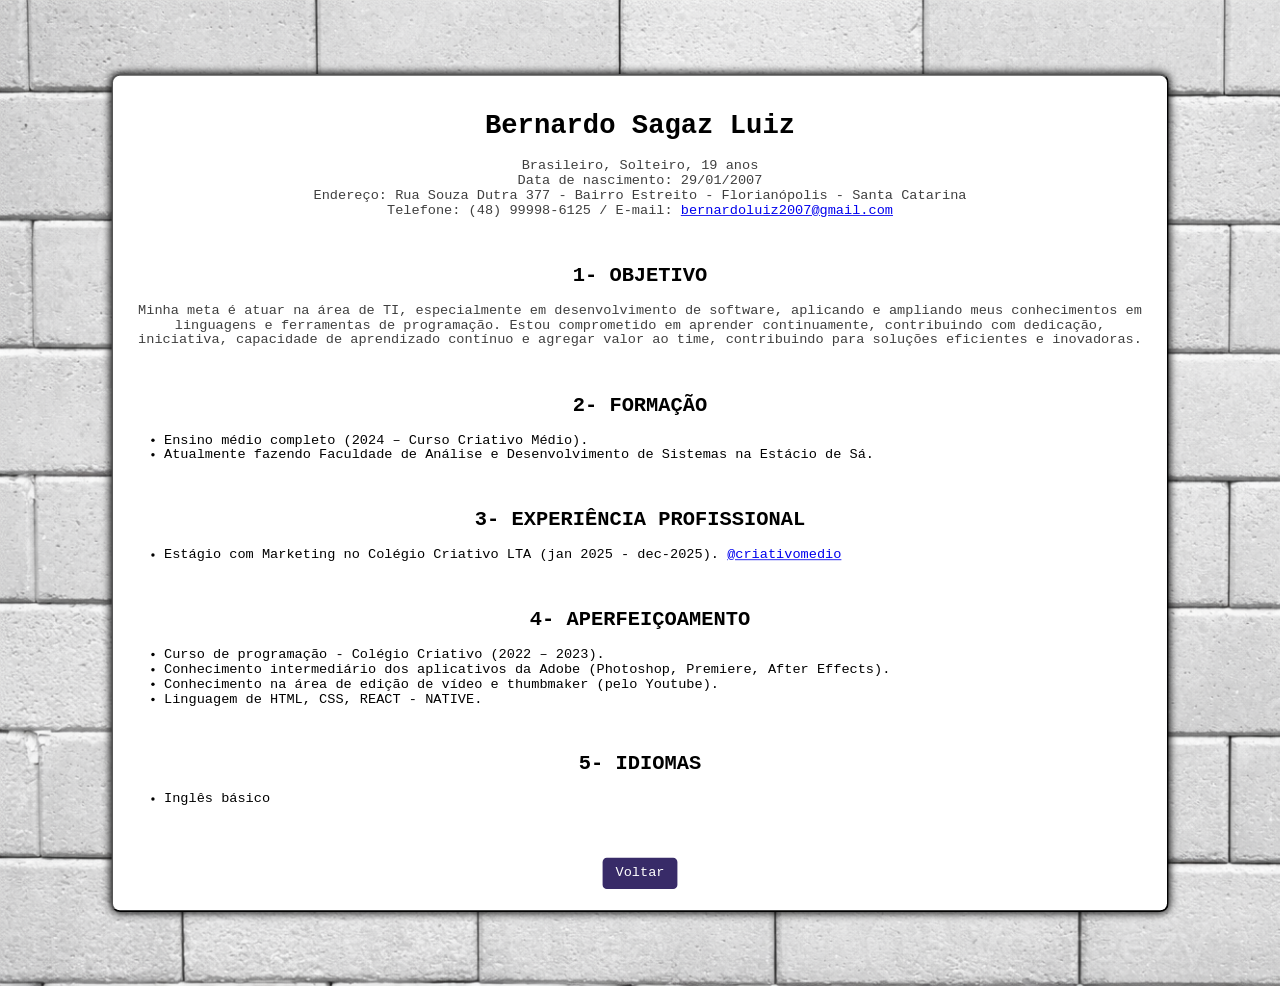
==== curriculo.html @ 4d44af9c ":ok_hand: Primeira Versao" ====
<!DOCTYPE html>
<html lang="pt-BR">

<head>
    <meta charset="UTF-8">
    <meta name="viewport" content="width=device-width, initial-scale=1.0">
    <title>Curriculo</title>
    <link rel="stylesheet" href="style.css">
</head>

<body>
    <div class="container2">
        <h1 style="text-align: center;">Bernardo Sagaz Luiz</h1>

        <p style="text-align: center;">
            Brasileiro, Solteiro, 19 anos<br>
            Data de nascimento: 29/01/2007<br>
            Endereço: Rua Souza Dutra 377 - Bairro Estreito - Florianópolis - Santa Catarina<br>
            Telefone: (48) 99998-6125 /
            E-mail: <a href="mailto:bernardoluiz2007@gmail.com">bernardoluiz2007@gmail.com</a>
        </p>

        <br>

        <h2>1- OBJETIVO</h2>
        <p>
            Minha meta é atuar na área de TI, especialmente em desenvolvimento de software,
            aplicando e ampliando meus conhecimentos em linguagens e ferramentas de programação.
            Estou comprometido em aprender continuamente, contribuindo com dedicação, iniciativa,
            capacidade de aprendizado contínuo e agregar valor ao time, contribuindo para soluções
            eficientes e inovadoras.
        </p>

        <br>

        <h2>2- FORMAÇÃO</h2>
        <ul>
            <li>Ensino médio completo (2024 – Curso Criativo Médio). </li>
            <li>Atualmente fazendo Faculdade de Análise e Desenvolvimento de Sistemas na Estácio de Sá.</li>
        </ul>

        <br>

        <h2>3- EXPERIÊNCIA PROFISSIONAL</h2>
        <ul>
            <li>Estágio com Marketing no Colégio Criativo LTA (jan 2025 - dec-2025). <a href="https://www.instagram.com/criativomedio/" target="_blank"> @criativomedio</a></li>
        </ul>

        <br>

        <h2>4- APERFEIÇOAMENTO</h2>
        <ul>
            <li>Curso de programação - Colégio Criativo (2022 – 2023).</li>
            <li>Conhecimento intermediário dos aplicativos da Adobe (Photoshop, Premiere, After Effects).</li>
            <li>Conhecimento na área de edição de vídeo e thumbmaker (pelo Youtube).</li>
            <li>Linguagem de HTML, CSS, REACT - NATIVE.</li>
        </ul>

        <br>

        <h2>5- IDIOMAS</h2>
        <ul>
            <li>Inglês básico</li>
        </ul>
       
        <br>
        <div class="redes">   
            <a href="index.html">Voltar</a>
        </div>
    </div>
</body>

</html>
---- style.css ----
body {
            font-family: Lucida Console, Monospace;
            background-image: url(src/fundo\ tijolo.png);
            background-size: cover;
            background-repeat: no-repeat;
           
            margin: 0;
            padding: 0;

            display: flex;
            justify-content: center;
            align-items: center;
            min-height: 100vh;
        }

        .container {
            max-width: 700px;
            width:100%;
            background-color: white;
            padding: 20px;
            border-radius: 10px; 
            border: 2px outset black;
            box-shadow: 0 0 10px 1px rgba(0,0,0,1);
        }

        .container2 {
            transform: scale(0.85);
            max-width: 1200px;
            width:100%;
            background-color: white;
            padding: 20px;
            border-radius: 10px; 
            border: 2px outset black;
            box-shadow: 0 0 10px 1px rgba(0,0,0,1);
            line-height: 1.1;

            transition: transform 0.2s ease, box-shadow 0.4s ease;
        }

        
        .foto {
            width: 150px;
            display: block;
            margin: 0 auto;
            border-radius: 50%;
            border: 2px outset rgb(0, 0, 0);
            box-shadow: 0 0 15px rgba(0,0,0,0.4);
        }

        h1, h2 {
            text-align: center;
        }

        p {
            text-align: center;
            color: #3f3f3f;
        }

        .redes {
            text-align: center;
            margin-top: 20px;
        }

        .redes a {
            text-decoration: none;
            color: white;
            background: #382b68;
            padding: 10px 15px;
            margin: 5px;
            border-radius: 5px;
            display: inline-block;
            transition: background 0.3s ease, transform 0.2s ease;
        }

        .redes a:hover {
            transform: scale(1.10);
            background: #19003d;
        }

/*ANIMAÇÃO*/
    @keyframes aparecer {
        from {
                opacity: 0;
                transform: translateY(50px);
    }
        to {
                opacity: 1;
                transform: translateY(-40px);
   }
}
.container {
    transform: translateY(-40px);
    animation: aparecer 0.8s ease-out;
    
    transition: transform 0.2s ease, box-shadow 0.4s ease;

}

.container:hover {
    transform: translateY(-45px);
    box-shadow: 0 10px 15px rgba(106, 0, 245, 0.418);
}

.container2:hover {
    transform: translateY(-5px);
    box-shadow: 0 10px 15px rgba(106, 0, 245, 0.418);
    transform: scale(0.87);
}

.foto {
    transition: transform 0.3s ease, box-shadow 0.3s ease;
}

.foto:hover {
    transform: scale(1.15);
    box-shadow: 0 0 20px rgba(0,0,0,0.4);
}
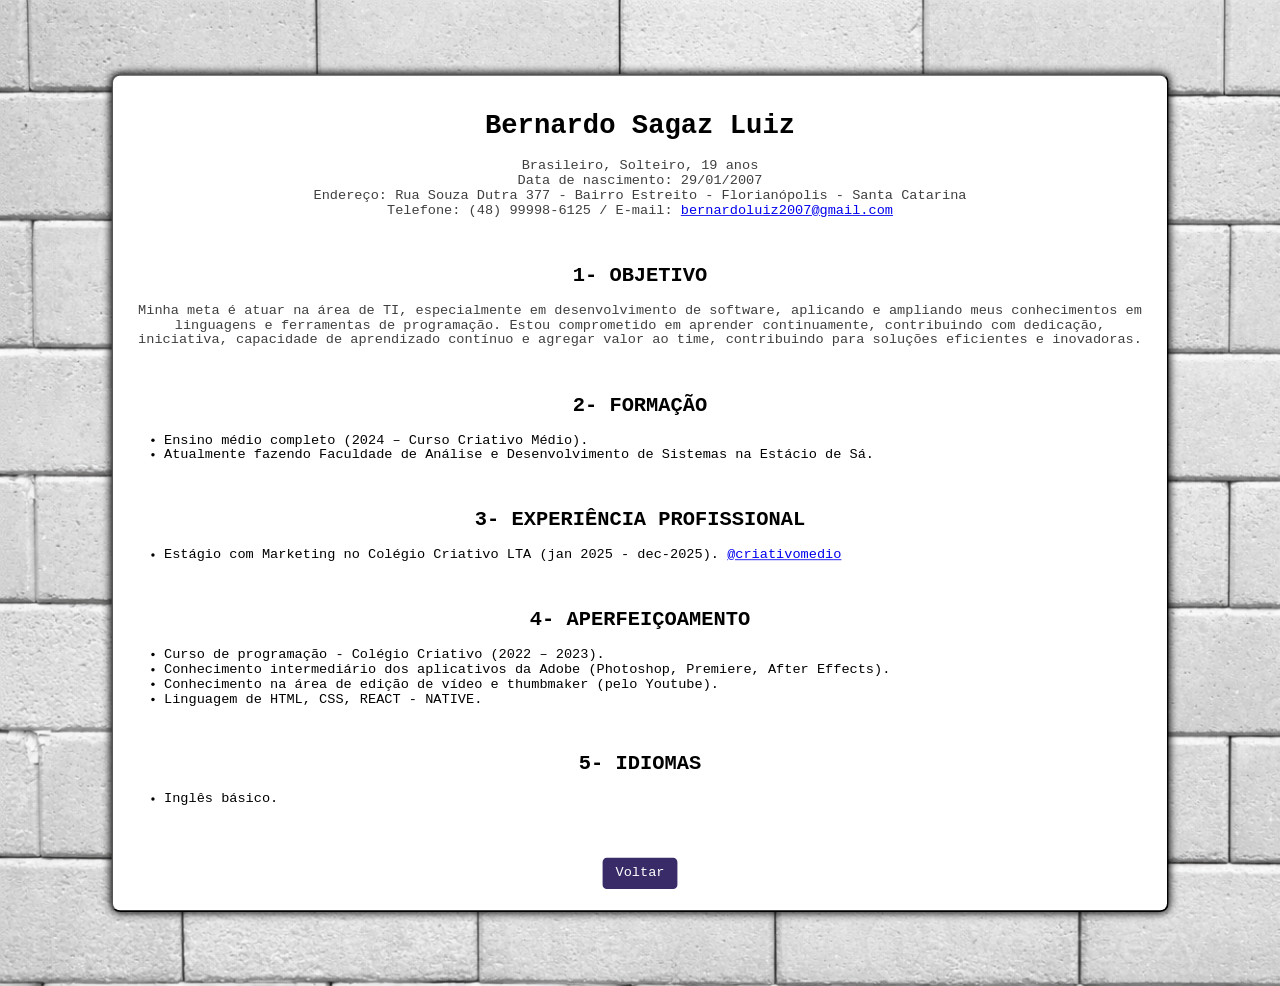
==== commit fae90027: ":pencil: Segunda Versao" ====
--- a/curriculo.html
+++ b/curriculo.html
@@ -60,7 +60,7 @@
 
         <h2>5- IDIOMAS</h2>
         <ul>
-            <li>Inglês básico</li>
+            <li>Inglês básico.</li>
         </ul>
        
         <br>
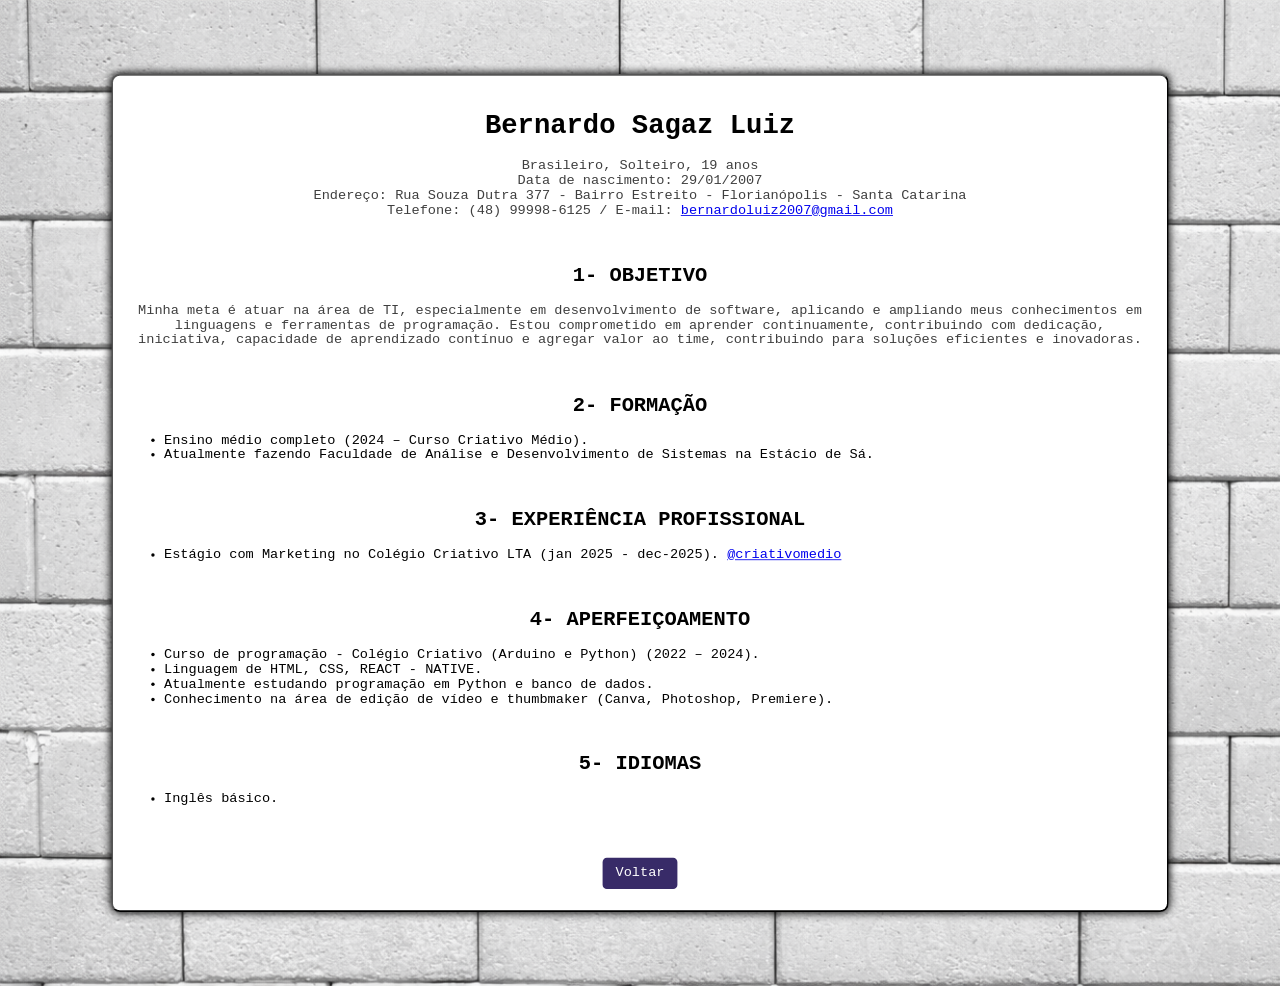
==== commit a46ddca5: ":recycle:Atualização Curriculo" ====
--- a/curriculo.html
+++ b/curriculo.html
@@ -50,10 +50,10 @@
 
         <h2>4- APERFEIÇOAMENTO</h2>
         <ul>
-            <li>Curso de programação - Colégio Criativo (2022 – 2023).</li>
-            <li>Conhecimento intermediário dos aplicativos da Adobe (Photoshop, Premiere, After Effects).</li>
-            <li>Conhecimento na área de edição de vídeo e thumbmaker (pelo Youtube).</li>
+            <li>Curso de programação - Colégio Criativo (Arduino e Python) (2022 – 2024).</li>
             <li>Linguagem de HTML, CSS, REACT - NATIVE.</li>
+            <li>Atualmente estudando programação em Python e banco de dados.</li>
+            <li>Conhecimento na área de edição de vídeo e thumbmaker (Canva, Photoshop, Premiere).</li>
         </ul>
 
         <br>
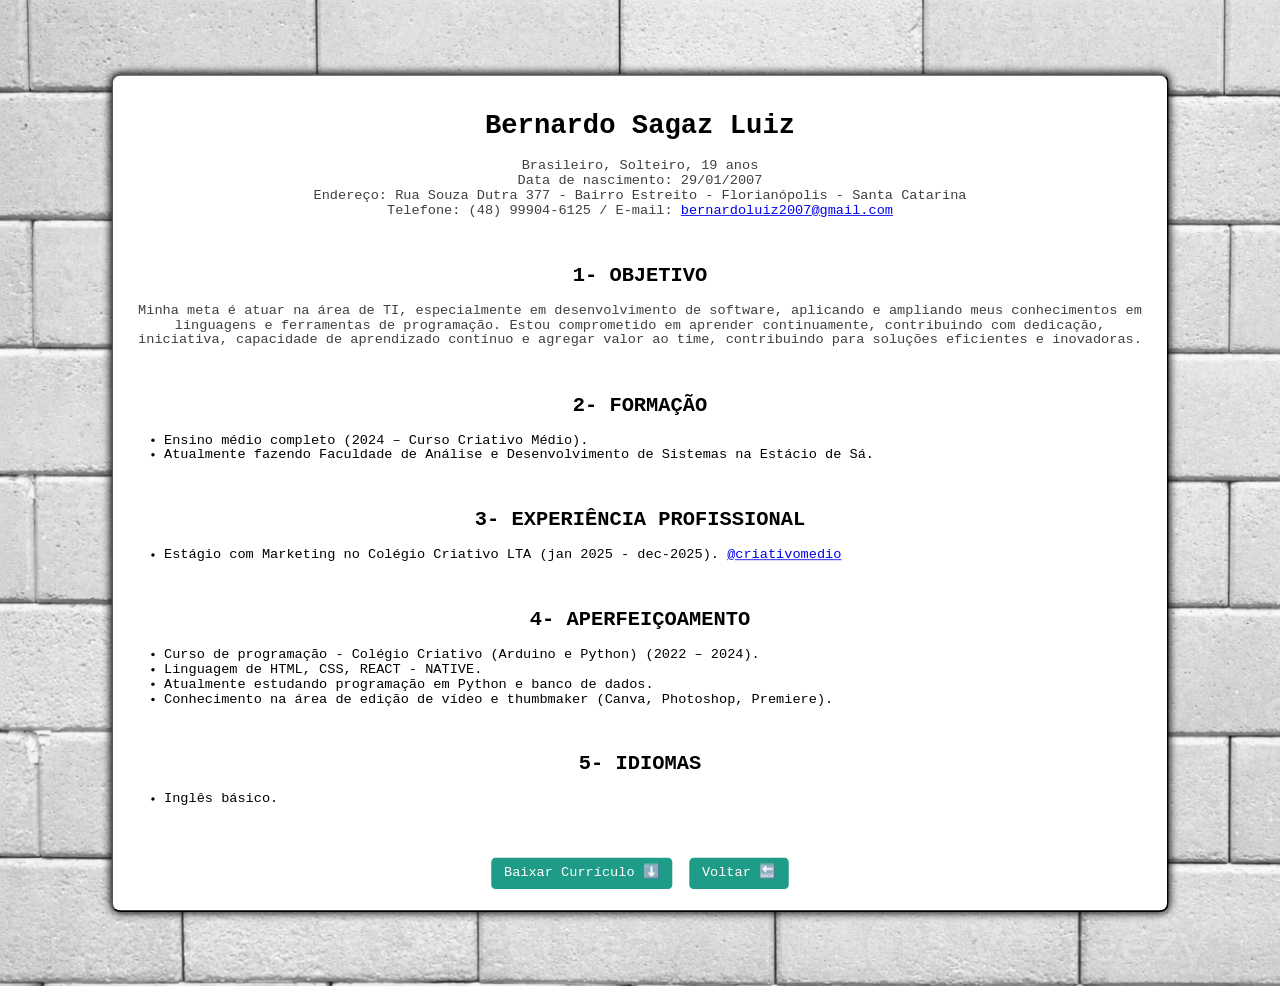
==== commit e05d72d7: ":label: Terceira versao" ====
--- a/curriculo.html
+++ b/curriculo.html
@@ -16,7 +16,7 @@
             Brasileiro, Solteiro, 19 anos<br>
             Data de nascimento: 29/01/2007<br>
             Endereço: Rua Souza Dutra 377 - Bairro Estreito - Florianópolis - Santa Catarina<br>
-            Telefone: (48) 99998-6125 /
+            Telefone: (48) 99904-6125 /
             E-mail: <a href="mailto:bernardoluiz2007@gmail.com">bernardoluiz2007@gmail.com</a>
         </p>
 
@@ -65,7 +65,8 @@
        
         <br>
         <div class="redes">   
-            <a href="index.html">Voltar</a>
+            <a href="src/curriculo.pdf" download>Baixar Currículo ⬇️</a>
+            <a href="index.html">Voltar 🔙</a>
         </div>
     </div>
 </body>
--- a/style.css
+++ b/style.css
@@ -43,7 +43,7 @@
             display: block;
             margin: 0 auto;
             border-radius: 50%;
-            border: 2px outset rgb(0, 0, 0);
+            border: 4px outset rgb(0, 126, 105);
             box-shadow: 0 0 15px rgba(0,0,0,0.4);
         }
 
@@ -64,7 +64,7 @@
         .redes a {
             text-decoration: none;
             color: white;
-            background: #382b68;
+            background: #1e9c87;
             padding: 10px 15px;
             margin: 5px;
             border-radius: 5px;
@@ -74,7 +74,7 @@
 
         .redes a:hover {
             transform: scale(1.10);
-            background: #19003d;
+            background: #0c5852;
         }
 
 /*ANIMAÇÃO*/
@@ -98,12 +98,12 @@
 
 .container:hover {
     transform: translateY(-45px);
-    box-shadow: 0 10px 15px rgba(106, 0, 245, 0.418);
+    box-shadow: 0 10px 15px rgba(0, 245, 143, 0.418);
 }
 
 .container2:hover {
     transform: translateY(-5px);
-    box-shadow: 0 10px 15px rgba(106, 0, 245, 0.418);
+    box-shadow: 0 10px 15px rgba(0, 245, 143, 0.418);
     transform: scale(0.87);
 }
 
@@ -116,3 +116,22 @@
     box-shadow: 0 0 20px rgba(0,0,0,0.4);
 }
 
+/*ADAPTAÇÃO PARA MOBILE*/
+
+@media (max-width: 768px) {
+    body {
+        padding: 10px;
+    }
+
+    .container {
+        flex-direction: column;
+    }
+
+    .card {
+        width: 100%;
+    }
+
+    h1 {
+        font-size: 22px;
+    }
+}
